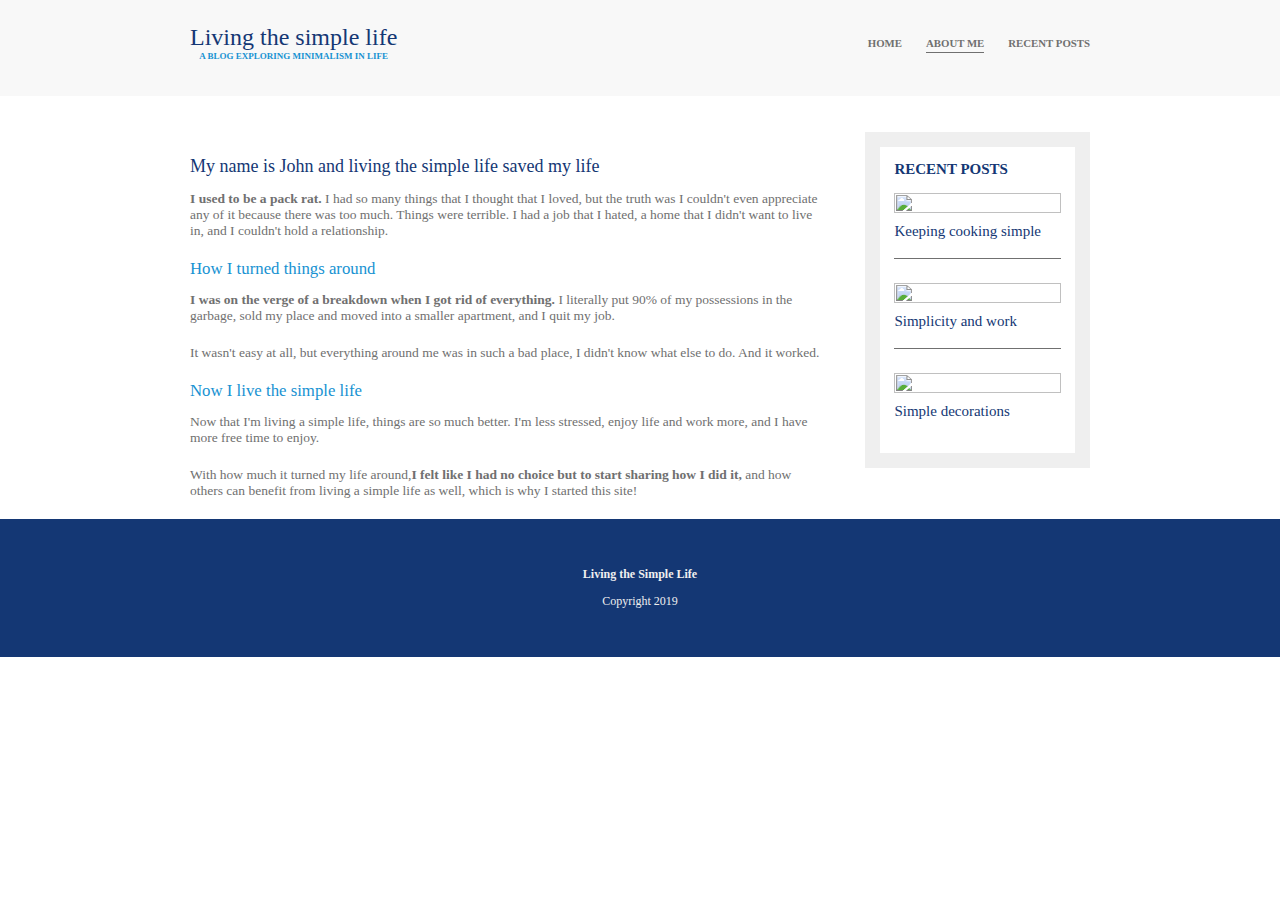
==== about-me.html @ 4cffdeb9 "Carga de archivos inicial" ====
<!DOCTYPE html>
<html lang="en">
<head>
    <meta charset="UTF-8">
    <meta http-equiv="X-UA-Compatible" content="IE=edge">
    <meta name="viewport" content="width=device-width, initial-scale=1.0">
    <meta name="author" content="Gerardo Serrato">
    <title>Navigation system</title>
    <link rel="stylesheet" href="style.css">
</head>
<body>
    <header>
        <div class="container container-flex">
            <div class="title">
                <h1>Living the simple life</h1>
                <p class="sub-title">A BLOG EXPLORING MINIMALISM IN LIFE</p>
            </div>
            <nav>
                <ul>
                    <li><a href="index.html">HOME</a></li>
                    <li><a href="about-me.html" class="current-nav">ABOUT ME</a></li>
                    <li><a href="recent-posts.html">RECENT POSTS</a></li>
                </ul>
            </nav>
        </div>
    </header>
    
    <div class="container container-flex">
        <main role="main">
            <img src="images/guy.jpg" alt="" class="image-full">
            <h2>My name is John and living the simple life saved my life</h2>

            <p class="article-body"><strong>I used to be a pack rat.</strong> I had so many things that 
                I thought that I loved, but the truth was I couldn't even appreciate  
                any of it because there was too much. Things were terrible. 
                I had a job that I hated, a home that I didn't want to live in, 
                and I couldn't hold a relationship.</p> 

            <h3>How I turned things around</h3>
            <p class="article-body"><strong>I was on the verge of a breakdown when I got rid of everything.</strong>
                I literally put 90% of my possessions in the garbage, sold my place and moved into a 
                smaller apartment, and I quit my job.</p>
            <p class="article-body">It wasn't easy at all, but everything around me was in such a bad place, 
                I didn't know what else to do. And it worked.</p>

            <h3>Now I live the simple life</h3>
            <p class="article-body">Now that I'm living a simple life, things are so much better. I'm less stressed, 
                enjoy life and work more, and I have more free time to enjoy.</p>
            <p class="article-body">With how much it turned my life around,<strong>I felt like I had no choice but to 
                start sharing how I did it,</strong> and how others can benefit from living a simple life as well, 
                which is why I started this site! </p>
            
        </main>
        
        <aside>

            <div class="sidebar-widget">
                <h2 class="widget-title">RECENT POSTS</h2>
                <div class="widget-recent-post">
                    <h3 class="widget-post-title">Keeping cooking simple</h3>
                    <img src="images/food.jpg" alt="" class="widget-image">
                </div>
                
                <div class="widget-recent-post">
                    <h3 class="widget-post-title">Simplicity and work</h3>
                    <img src="images/work.jpg" alt="" class="widget-image">
                </div>  
                
                <div class="widget-recent-post">
                    <h3 class="widget-post-title">Simple decorations</h3>
                    <img src="images/plant.jpg" alt="" class="widget-image">
                </div>
            </div> 
        </aside>
    </div>

        
    <footer>
    <p class="footer-title">Living the Simple Life</p>

    <p class="footer-copyright">Copyright 2019</p>
    </footer>

</body>
</html>
---- style.css ----
/* Layout */
html {
    font-family: Ubuntu;
    font-weight: bold;
    font-size: 12px;
}

body {
    background: white;
    margin: 0;
}

img {
    max-width: 100%;
    display: block;
}

/* Text */

h1,
h2,
h3 {
    font-family: lora;
    font-weight: normal;
    color: #143774;
    margin: 0;
}

h1 {
    font-size: 2rem;
}

h3 {
    color: #1792D2;
    font-size: 1.4rem;
}

a {
    color: #1792D2;
}

a:hover {
    color: #143774;
}

strong {
    font-weight: bolder;
}

/* Header Small Screen */

header {
    text-align: center;
    background: #F8F8F8;
    margin-bottom: 3rem;
    padding: 2em 0 .75rem 0;
}

.container {
    width: 90%;
    max-width: 900px;
    margin: 0 auto;
}

.container-flex {
    display: flex;
    justify-content: space-between;
    flex-direction: column;
}

.sub-title {
    color: #1792D2;
    font-size: .75rem;
    margin-bottom: 1rem;
}

nav ul {
    list-style: none;
    display: flex;
    padding: 0;
    justify-content: center;
    flex-direction: column;
}

nav li {
    margin-left: 0;
    margin-bottom: 2em;
}

nav a {
    text-decoration: none;
    font-size: 1rem;
    color: #707070;
    padding: .3em 0;
}

nav a:hover,
nav a:focus{
    color: #1792D2;
}

.current-nav {
    border-bottom: 1px solid #707070;
}

.current-nav:hover {
    color: #707070;
}


/* Main typography*/

.article-title {
    font-size: 1.5rem;
}

.article-body {
    font-weight: normal;
    color: #707070;
    font-size: 1.125rem;
    margin-bottom: 1.5em;
}

.article-read-more {
    text-decoration: none;
    color: #1792D2;
    font-size: .875rem;
}

.article-read-more:focus,
.article-read-more:hover {
    text-decoration: none;
    color: #143774;
}

.article-info {
    color: #707070;
    font-size: .875rem;
    font-weight: normal;
    margin: 1rem 0;
}


/* Sidebar typography */

.widget-title{
    font-weight: bold;
    font-size: 1.25rem;
    font-family: ubuntu;
}

.widget-post-title {
    margin-bottom: 1.5rem;
    color: #143774;
    font-size: 1.25rem;
}

.widget-body {
    color: #143774;
    font-weight: normal;
    font-size: 1.125rem;
}


/* Footer Typography */

.footer-title{
    color: #efefef;
}

.footer-copyright{
    color: #efefef;
    font-weight: normal;
}


/* Main */

main {
    width: 100%;
}

.article-main {
    padding-bottom: 2em;
    border-bottom: #707070 1px solid;
    margin-bottom: 2em;
    display: flex;
    flex-direction: column;
}

.article-title, 
.article-body,
.article-read-more {
    order: 1;
}

.article-info,
.article-image{
    order: 0;
}

.article-recent{
    display: flex;
    flex-direction: column;
    margin-bottom: 2em;
    width: 100%;
}

.article-recent-main {
    order: 2;
}

.article-recent-secondary {
    order: 1;
}

.image-full {
    width: 100%;
    max-height: 250px;
    object-fit: cover;
    margin-bottom: 2em;
}

/* aside */
aside {
    width: 100%;
}

.sidebar-widget{
    border: 15px solid #efefef;
    margin-bottom: 2em;
    padding: 1.2em;
}

.widget-title {
    margin-bottom: 1em;
}

.widget-recent-post {
    display: flex;
    flex-direction: column;
    border-bottom: 1px solid #707070 ;
    margin-bottom: 2em;
}

.widget-recent-post:last-child{
    margin-bottom: 0;
    border: none;
}

.widget-image {
    order: -1;
    margin-bottom: 0.5em;
    width: 100%;
    height: 150px;
    object-fit: cover;

}


/* Footer */
footer{
    background-color: #143774;
    margin: 0;
    padding: 3em 0;
    text-align: center;
}

/* Medias */

@media (min-width: 675px) {
    /* Header big screen */
    .container-flex{
        flex-direction: row;
    }
    
    .sub-title{
        margin: 0;
    }
    
    nav ul {
        flex-direction: row;
    }
    
    nav li {
        margin-left: 2em;
    }
    
    nav a {
        font-size: 0.9rem;
    }


    /* Main Big Screen */

    main {
        width: 70%;
    }

    .article-recent{
        flex-direction: row;
        justify-content: space-between;
    }
    
    .article-recent-main {
        width: 68%;
    }
    
    .article-recent-secondary {
        width: 30%;
    }
    
    .article-image {
        width: 100%;
        min-height: 200px;
        object-fit: cover;
        
    }
    
    .article-image-left {
        object-position: left;
    }

    .article-image-right {
        object-position: right;
    }

    /* Aside Big Screen */
    
    aside {
        width: 25%;
        min-width: 160px;
    }

    .widget-image {
        height: 100%;
    }
}
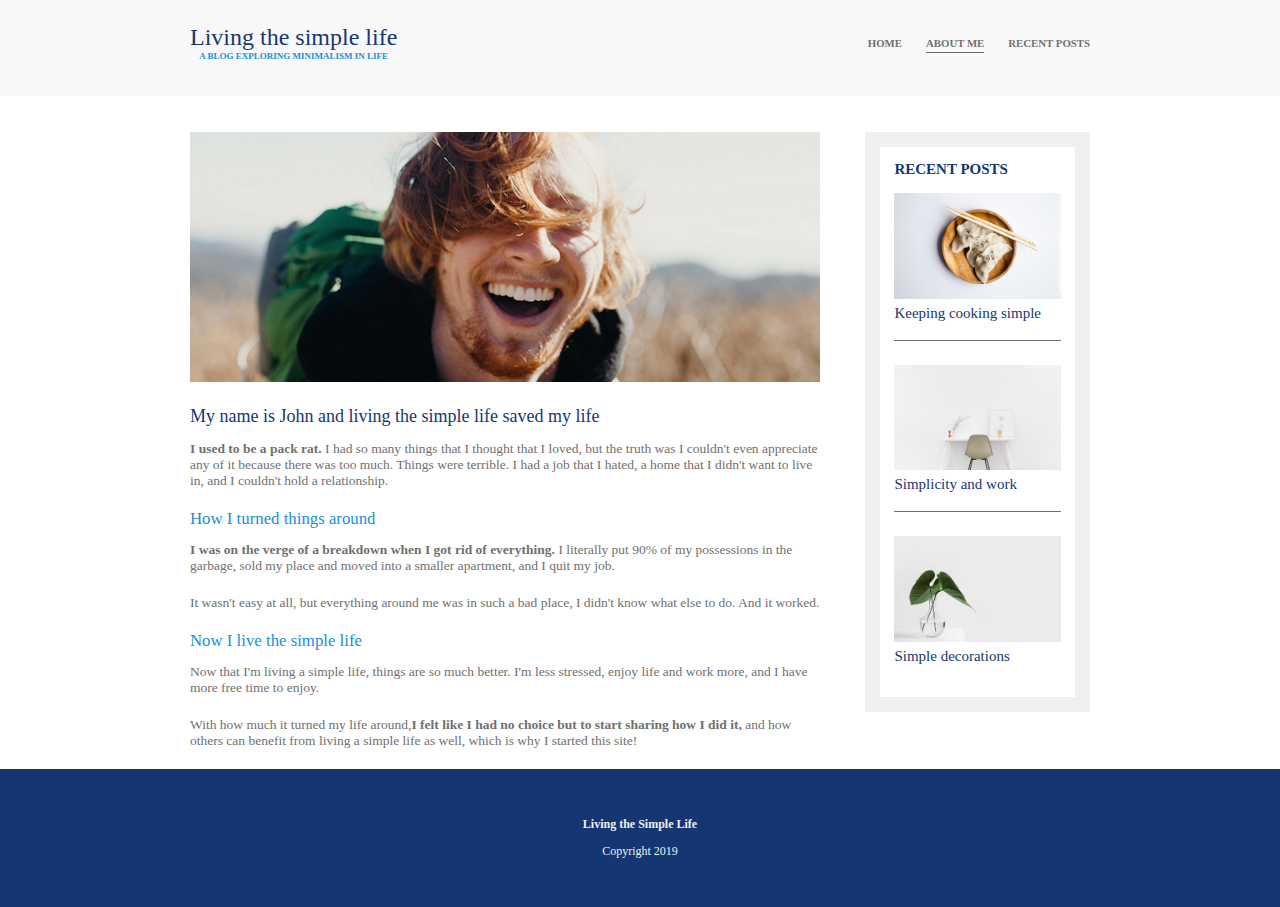
==== commit f6c06133: "Correción de título About-me" ====
--- a/about-me.html
+++ b/about-me.html
@@ -5,7 +5,7 @@
     <meta http-equiv="X-UA-Compatible" content="IE=edge">
     <meta name="viewport" content="width=device-width, initial-scale=1.0">
     <meta name="author" content="Gerardo Serrato">
-    <title>Navigation system</title>
+    <title>About Me | Living the simple life</title>
     <link rel="stylesheet" href="style.css">
 </head>
 <body>
@@ -82,4 +82,4 @@
     </footer>
 
 </body>
-</html>+</html>
